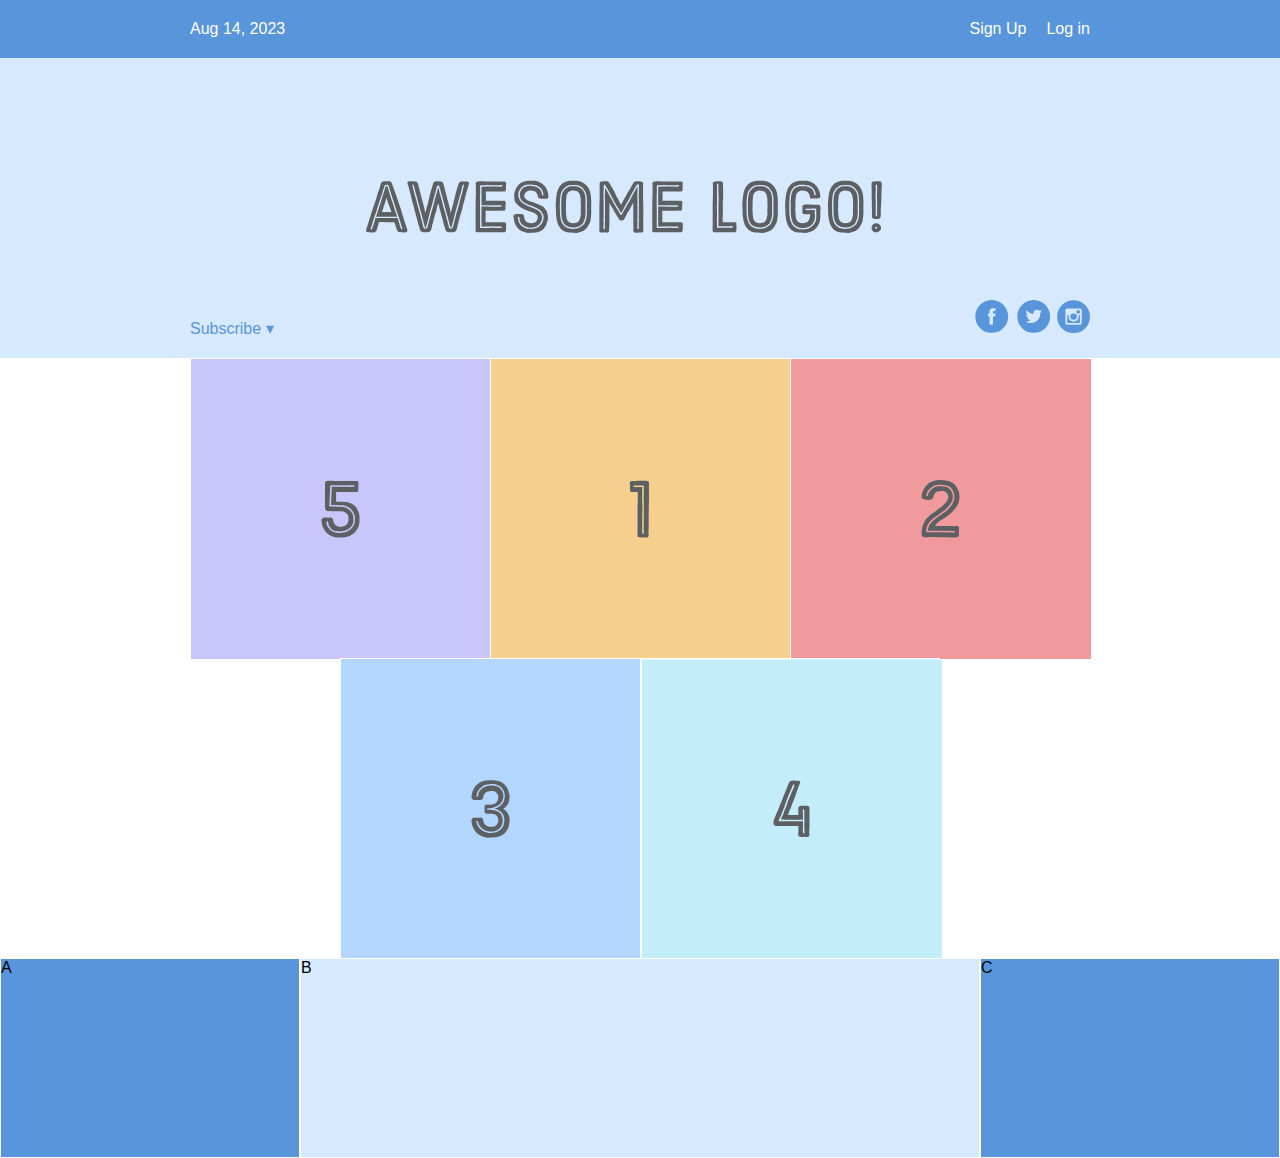
==== flex-box/flex-example.html @ 8fb391e1 "Pleas enter the commit message for your changes. Lines starting ox Adding flex box example" ====
<!DOCTYPE html>
<html>
  <head>
    <meta charset="utf-8" />
    <meta http-equiv="X-UA-Compatible" content="IE=edge" />
    <title>Flex Box Example</title>
    <meta name="viewport" content="width=device-width, initial-scale=1" />
    <link
      rel="stylesheet"
      type="text/css"
      media="screen"
      href="flex-style.css"
    />
    <!-- From Internet is Hard website -->
    <script src="main.js"></script>
  </head>
  <body>
    <div class="menu-container">
      <div class="menu">
        <div class="date">Aug 14, 2023</div>
        <!-- <div class="links">
          <div class="signup">Sign Up</div>
          <div class="login">Log in</div>
        </div> -->
        <div class="signup">Sign Up</div>
          <div class="login">Log in</div>
      </div>
    </div>

    <div class="header-container">
      <div class="header">
        <div class="subscribe">Subscribe &#9662</div>
        <div class="logo"><img src="images/awesome-logo.svg"></div>
        <div class="social"><img src="images/social-icons.svg"></div>
    </div>
    </div>

    <div class='photo-grid-container'>
        <div class='photo-grid'>
          <div class='photo-grid-item first-item'>
            <img src='images/one.svg'/>
          </div>
          <div class='photo-grid-item'>
            <img src='images/two.svg'/>
          </div>
          <div class='photo-grid-item'>
            <img src='images/three.svg'/>
          </div>
          <div class='photo-grid-item'>
            <img src='images/four.svg'/>
          </div>
          <div class='photo-grid-item last-item'>
            <img src='images/five.svg'/>
          </div>
          
        </div>
      </div>

      <div class="footer">
        <div class="footer-item footer-one">A</div>
        <div class="footer-item footer-two">B</div>
        <div class="footer-item footer-three">C</div>

      </div>
      
  </body>
</html>
---- flex-box/flex-style.css ----
* {
  margin: 0;
  padding: 0;
  box-sizing: border-box;
  font-family: Arial, Helvetica, sans-serif;
}

.menu-container {
  color: #fff;
  background-color: #5995da;
  padding: 20px 0;
  display: flex;
  justify-content: center;
}

.menu {
  /* border: 1px solid #fff; */
  width: 900px;
  display: flex;
  justify-content: space-evenly;
  align-items: center;
}

.links {
  display: flex;
  padding: 5px;
  /* border: 1px solid #fff; */
  justify-content: flex-end;
  width: 200px;
}
.date {
}

.signup {
    margin-left: auto;
}

.login {
  margin-left: 20px;
}

.header-container {
  color: #5995da;
  background-color: #d6e9fe;
  display: flex;
  justify-content: center;
}

.header {
  display: flex;
  width: 900px;
  height: 300px;
  justify-content: space-between;
  /* align-items: stretch; */
  align-items: center;
}

.social, .subscribe{
    align-self: flex-end;
    margin-bottom: 20px;
}

.logo {
}

.subscribe {
}

.social,
.logo,
.subscribe {
  /* border: 1px solid #fff; */
}

.photo-grid-container {
  display: flex;
  justify-content: center;
}

.photo-grid {
  display: flex;
  width: 900px;
  /* height: 600px; */
  justify-content: center;
  flex-wrap: wrap;
  flex-direction: row;
  align-items: center;
  order: 0;
}

/* Khi lộn flex-direction từ row sang column
đồng nghĩa với việc ta cũng lộn vai trò của 
justify-content với align-items với nhau 
VD: Đơn giản là row thì ngang là JC còn dọc là AI
còn column thì ngang là AI còn dọc là JC*/

.photo-grid-item {
  border: 1px solid #fff;
  width: 300px;
  height: 300px;
}

.photo-grid-item.first-item {
    order: 1;
}

.photo-grid-item.last-item {
    order: -1;
}

.photo-grid-item {
    order: 1;
}

.footer {
display: flex;
justify-content: space-between;
}

.footer-item {
    border: 1px solid #fff;
    background-color: #D6E9FE;
    height: 200px;
    
    flex: 1 1 auto;
}

.footer-one {
    
}

.footer-two {
}

.footer-three {

}

.footer-one, .footer-three {
    background-color: #5995da;
    flex: initial;
    width: 300px;
}
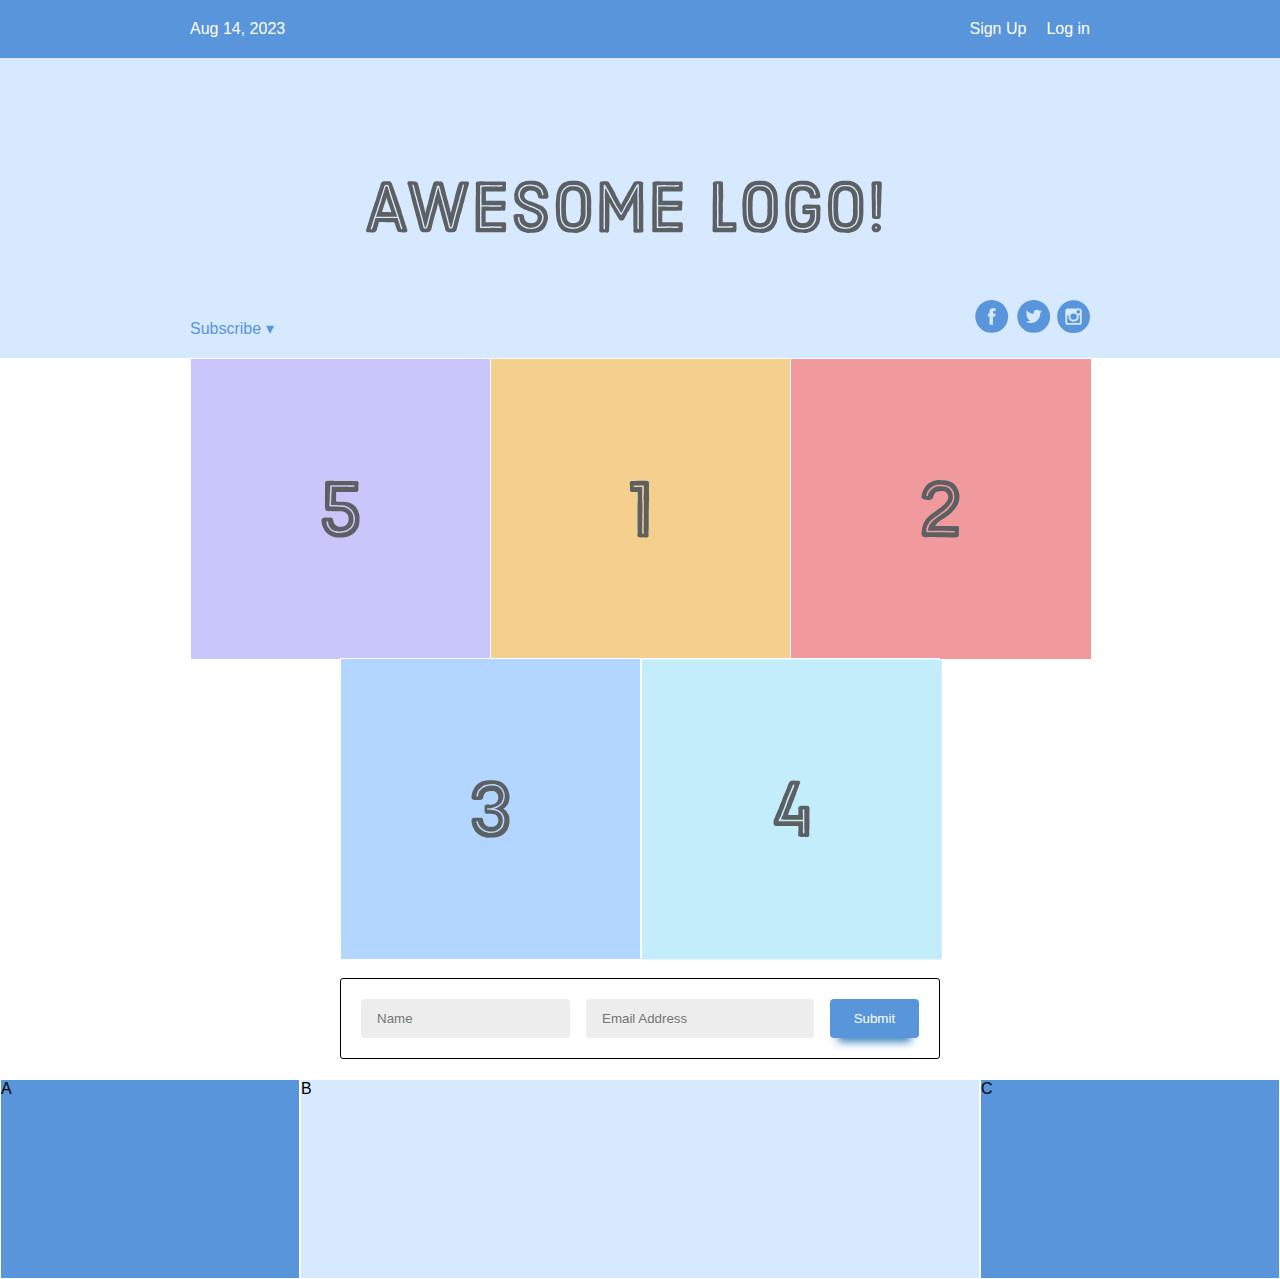
==== commit 8e2d0993: "Adding a very interesting flex form in to flex-box-example It's a form that us flex-box as a way to " ====
--- a/flex-box/flex-example.html
+++ b/flex-box/flex-example.html
@@ -56,11 +56,19 @@
         </div>
       </div>
 
+      <!-- Adam Argyle’s incredible “4 layouts for the price of 1” -->
+      <div class="flex-form">
+        <form>
+          <input class="ff-text" type="text" placeholder="Name">
+          <input class="ff-email" type="email" placeholder="Email Address">
+          <input class="ff-button" type="submit" value="Submit" >
+        </form>
+      </div>
+
       <div class="footer">
         <div class="footer-item footer-one">A</div>
         <div class="footer-item footer-two">B</div>
         <div class="footer-item footer-three">C</div>
-
       </div>
       
   </body>
--- a/flex-box/flex-style.css
+++ b/flex-box/flex-style.css
@@ -112,6 +112,47 @@
     order: 1;
 }
 
+.flex-form {
+  margin: 20px auto;
+  padding: 20px;
+  border: 1px solid black;
+  border-radius: 3px;
+  max-width: 600px;
+  min-width: min-content;
+  & > form { 
+    display: flex;
+    align-items: flex-end;
+    flex-wrap: wrap;
+    gap: 16px;
+    & > input{
+      border: none;
+      background-color: hsl(0, 0%, 93%);
+      border-radius: 0.25rem;
+      padding: .75rem 1rem;
+
+      &[type="text"] {
+        flex: 1 1 160px;
+      }
+
+      &[type="email"] {
+        flex: 3 1 200px;
+      }
+
+      &[type="submit"] {
+        flex: 1 1 80px;
+        background-color: #5995da;
+        color: white;
+        box-shadow: 0 .75rem .5rem -.5rem hsl(205, 53%, 48%);
+        cursor: pointer;
+      }
+    }
+  }
+}
+
+
+
+
+
 .footer {
 display: flex;
 justify-content: space-between;
